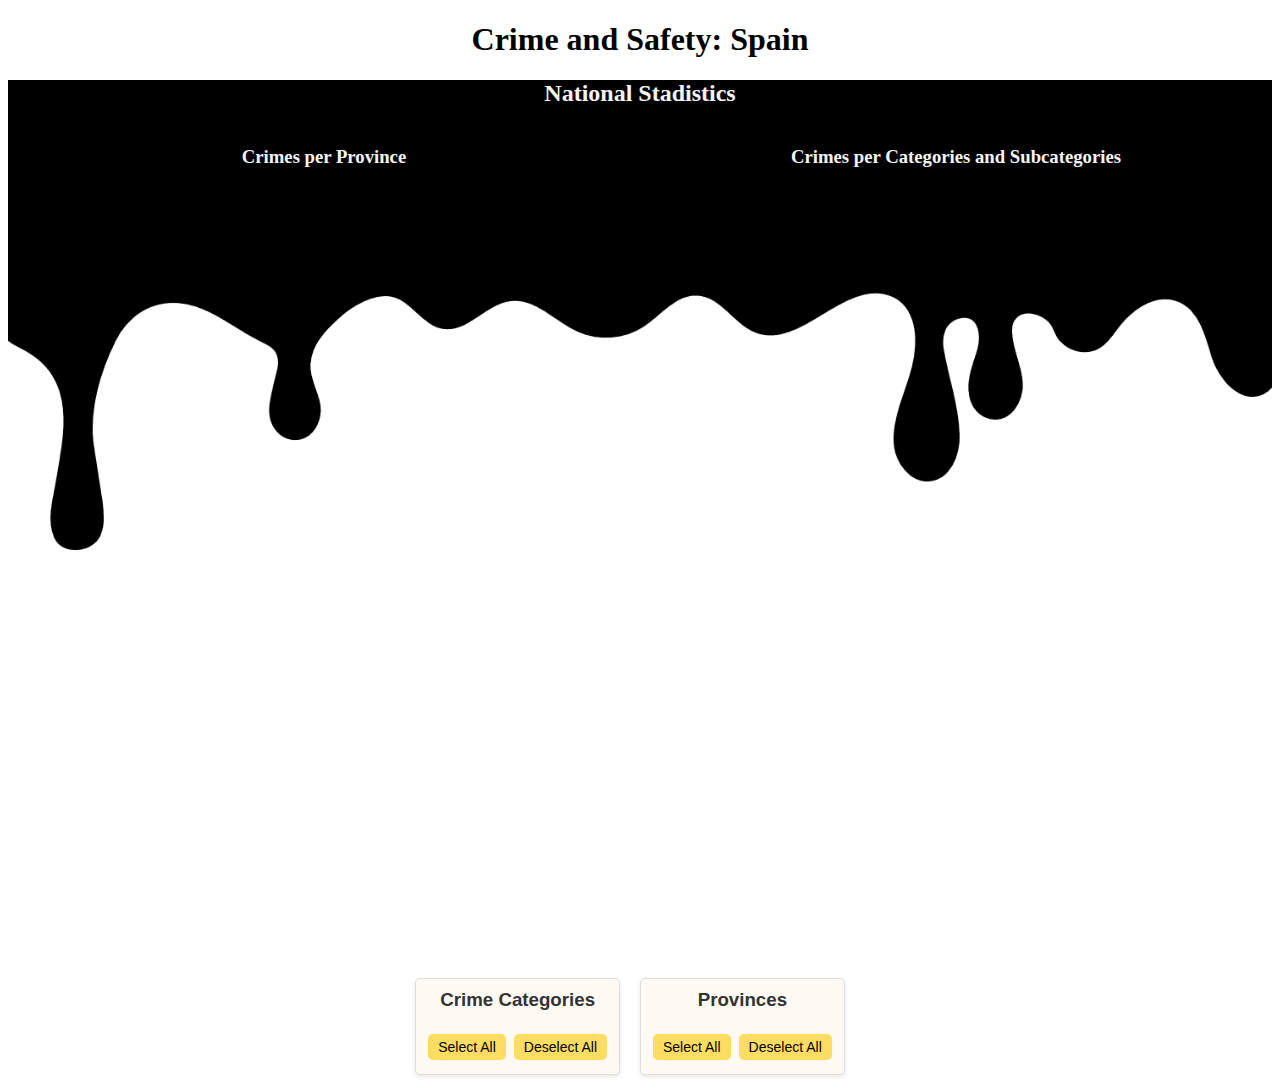
==== D3-Joint/index.html @ 272088c2 "Attepmt of merging graphs" ====
<!DOCTYPE html>
<html>
<head>
  <title>Visual Analytics: D3 Assignment</title>
  <script src="https://d3js.org/d3.v7.min.js"></script>
  <link rel="stylesheet" href="assets/css/styles.css">
</head>
<body>
  <h1 style="text-align:center">
		Crime and Safety: Spain
	</h1>
  <div style="color:white; background-color: black;">
    <h2 style="text-align:center; color: whitesmoke;">National Stadistics</h3>
    <div class="grid-container">
      <div id="bar" class="responsive-svg-container">
        <h3 style="text-align:center; color: whitesmoke;">Crimes per Province</h3>
      </div>
      <div id="sunburst-container" class="responsive-svg-container">
        <h3 style="text-align:center;  color: whitesmoke;">Crimes per Categories and Subcategories</h3>
      </div>
    </div>	
  </div>
  <img src="drip.png" alt="Drip Image" style="width: 100%; max-width: 100%; ">  
  <svg width="300" height="400"></svg>
  <div id="selectors-container">
      <div class="selector-box" id="category-selector-box">
          <h3>Crime Categories</h3>
          <button class="nice-button" id="select-all-categories">Select All</button>
          <button class="nice-button" id="deselect-all-categories">Deselect All</button>
          <div id="category-selectors"></div>
      </div>
      <div class="selector-box" id="province-selector-box">
          <h3>Provinces</h3>
          <button class="nice-button" id="select-all-provinces">Select All</button>
          <button class="nice-button" id="deselect-all-provinces">Deselect All</button>
          <div id="province-selectors"></div>
      </div> 
  </div>
<script src="assets/js/scripts.js"></script>
</body>
</html>
---- D3-Joint/assets/css/styles.css ----
.axis path,
.axis line {
    fill: none;
    stroke: #000;
    shape-rendering: crispEdges;
}

.axis text {
    font-family: sans-serif;
    font-size: 10px;
}

#selectors-container {
    display: flex;
    justify-content: center;
    margin-top: 20px;
}

.selector-box {
    border: 1px solid #ddd;
    background-color: rgb(255, 251, 244);
    padding: 10px;
    margin-right: 20px;
    border-radius: 5px;
    box-shadow: 0 2px 4px rgba(0,0,0,0.1);
}

.selector-box h3 {
    margin-top: 0;
    font-family: Arial, sans-serif;
    color: #333;
    text-align: center;
}

input[type="checkbox"] {
    margin-right: 5px;
}

label {
    margin-right: 15px;
    font-family: Arial, sans-serif;
}

#province-selectors {
    flex-direction: column;
    column-count: 5;
}

.nice-button {
    background-color: #ffdd62;
    border: none;
    color: rgb(0, 0, 0);
    padding: 5px 10px;
    text-align: center;
    text-decoration: none;
    display: inline-block;
    font-size: 14px;
    margin: 4px 2px;
    cursor: pointer;
    border-radius: 5px;
}

.responsive-svg-container {
    margin-right: auto;
    margin-left: auto;
    width: 100%;
    max-width: 500px; 
    background-color: black;
    color: grey;
  }
  
  
  .grid-container {
    display: grid;
    grid-template-columns: repeat(2, 1fr);
    gap: -10px; /* Adjust the gap as needed */
    justify-content: center;
  }
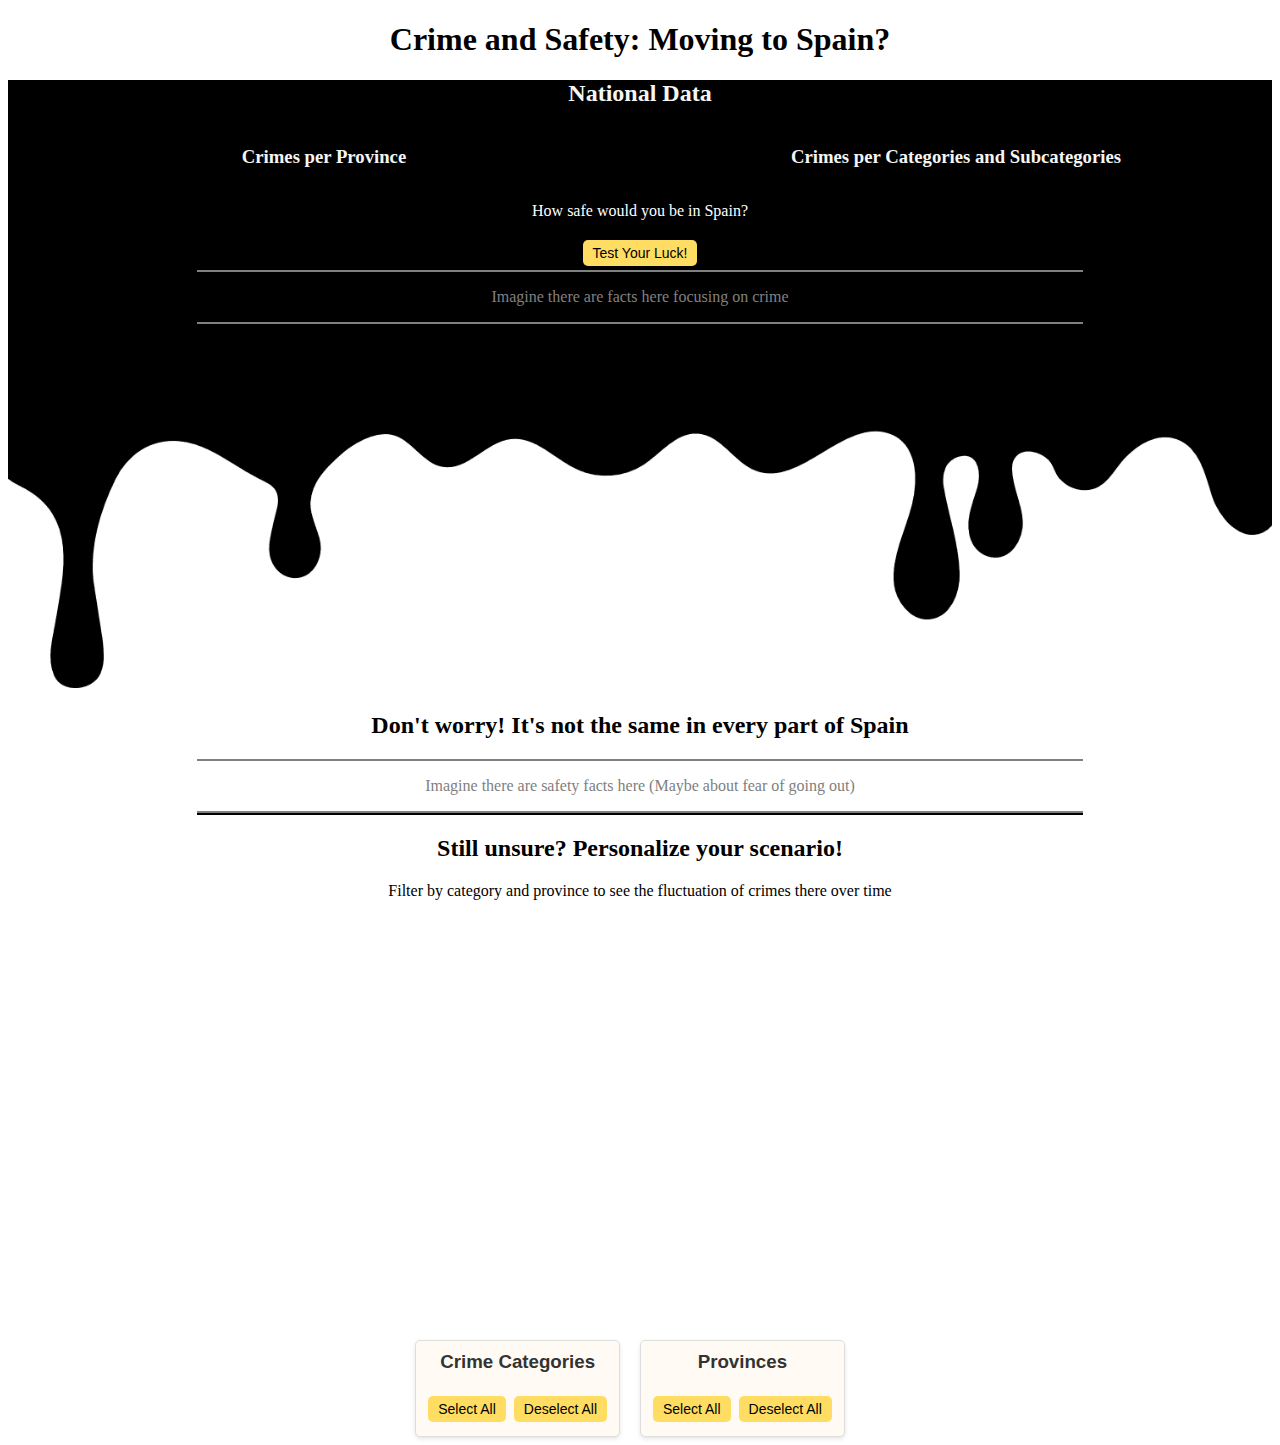
==== commit 4bdd97d3: "Initial StoryTelling Proposal" ====
--- a/D3-Joint/index.html
+++ b/D3-Joint/index.html
@@ -7,20 +7,46 @@
 </head>
 <body>
   <h1 style="text-align:center">
-		Crime and Safety: Spain
+		Crime and Safety: Moving to Spain?
 	</h1>
   <div style="color:white; background-color: black;">
-    <h2 style="text-align:center; color: whitesmoke;">National Stadistics</h3>
+    <h2 style="text-align:center; color: whitesmoke;">National Data</h3>
     <div class="grid-container">
-      <div id="bar" class="responsive-svg-container">
+      <div>
+        <div id="bar" class="responsive-svg-container"></div>
         <h3 style="text-align:center; color: whitesmoke;">Crimes per Province</h3>
       </div>
-      <div id="sunburst-container" class="responsive-svg-container">
+      
+      <div>
+        <div id="sunburst-container" class="responsive-svg-container"></div>
         <h3 style="text-align:center;  color: whitesmoke;">Crimes per Categories and Subcategories</h3>
       </div>
-    </div>	
+    </div>
+    <div style="text-align:center">
+        <p>How safe would you be in Spain?</p>
+        <button id="testButton" class="nice-button">Test Your Luck!</button>
+    </div>
+    <div  style="text-align:center" > 
+      <hr style="width: 70%; margin: 0 auto; border: 1px solid grey;">
+      <p style="color: grey;">Imagine there are facts here focusing on crime</p>
+      <hr style="width: 70%; margin: 0 auto; border: 1px solid grey;">
+
+    </div>
+
   </div>
   <img src="drip.png" alt="Drip Image" style="width: 100%; max-width: 100%; ">  
+  <h2 style="text-align:center; ">Don't worry! It's not the same in every part of Spain</h3>
+    <div  style="text-align:center" > 
+      <hr style="width: 70%; margin: 0 auto; border: 1px solid grey;">
+      <p style="color: grey;">Imagine there are safety facts here (Maybe about fear of going out)</p>
+      <hr style="width: 70%; margin: 0 auto; border: 1px solid grey;">
+
+    </div>
+    <hr style="width: 70%; margin: 0 auto; border: 1px solid black;">
+
+  <h2 style="text-align:center; ">Still unsure? Personalize your scenario!</h3>
+    <p style="text-align:center;">Filter by category and province to see the fluctuation of crimes there over time</p>
+  
   <svg width="300" height="400"></svg>
   <div id="selectors-container">
       <div class="selector-box" id="category-selector-box">
--- a/D3-Joint/assets/css/styles.css
+++ b/D3-Joint/assets/css/styles.css
@@ -65,7 +65,7 @@
     margin-left: auto;
     width: 100%;
     max-width: 500px; 
-    background-color: black;
+    background-color: transparent;
     color: grey;
   }
   
@@ -77,4 +77,41 @@
     justify-content: center;
   }
   
+  @keyframes spin {
+    0% { transform: rotate(0deg); }
+    100% { transform: rotate(1000deg); }
+  }
+  
+  @keyframes funAnimation {
+    0% { transform: scale(1); }
+    50% { transform: scale(1.2); }
+    100% { transform: scale(1); }
+  }
+  
+  .responsive-svg-container {
+    transition: transform 0.2s ease-in-out;
+  }
+  
+  .nice-button {
+    transition: transform 0.2s ease-in-out;
+  }
+  
+  .nice-button.clicked {
+    transform: scale(1.2);
+  }
+  
+  .bar-animation {
+    animation: funAnimation 3s ease-in-out;
+  }
+  
+  .bar {
+    transform-origin: bottom;
+    transform: scaleY(0); /* Set initial scaleY value to 0 for shrinkage */
+    transition: transform 0.5s ease-in-out;
+  }
+  
+  .bar.grow {
+    transform: scaleY(1); /* Set scaleY value to 1 for growth */
+  }
+  
   